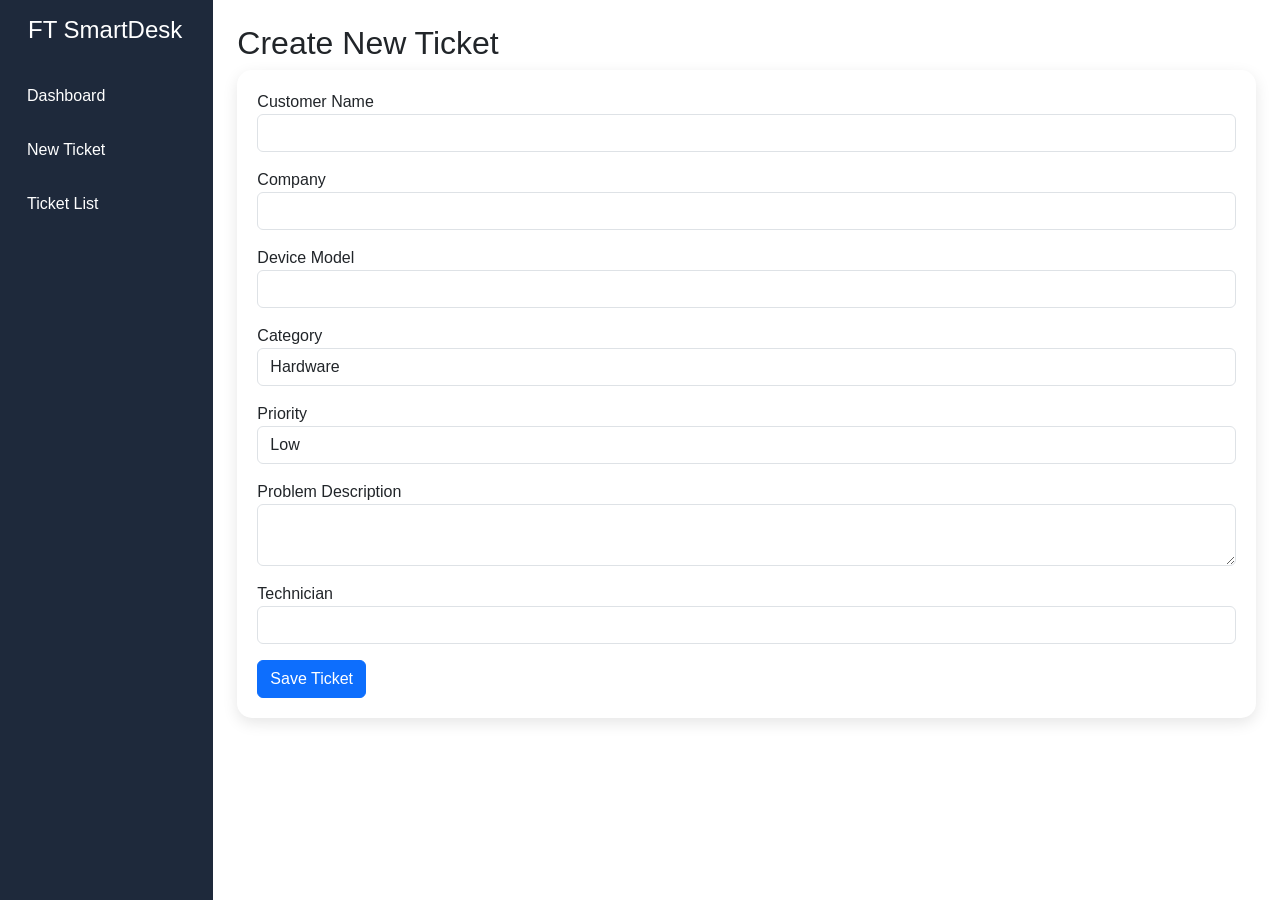
==== add-ticket.html @ e41d06eb "Create add-ticket.html" ====
<!DOCTYPE html>

<html>

<head>

<title>
New Ticket - FT SmartDesk
</title>


<link href="https://cdn.jsdelivr.net/npm/bootstrap@5.3.3/dist/css/bootstrap.min.css" rel="stylesheet">

<link rel="stylesheet" href="assets/css/style.css">

</head>


<body>


<div class="container-fluid">

<div class="row">


<div class="col-md-2 sidebar">


<h4 class="p-3">
FT SmartDesk
</h4>


<a href="dashboard.html">
Dashboard
</a>


<a href="add-ticket.html">
New Ticket
</a>


<a href="tickets.html">
Ticket List
</a>


</div>



<div class="col-md-10 p-4">


<h2>
Create New Ticket
</h2>



<div class="card-box">


<form id="ticketForm">


<label>
Customer Name
</label>

<input 
id="customer"
class="form-control mb-3"
required>



<label>
Company
</label>

<input 
id="company"
class="form-control mb-3">



<label>
Device Model
</label>

<input 
id="device"
class="form-control mb-3">



<label>
Category
</label>


<select 
id="category"
class="form-control mb-3">


<option>
Hardware
</option>

<option>
Software
</option>

<option>
Networking
</option>

<option>
Attendance Device
</option>

<option>
Phone Repair
</option>


</select>



<label>
Priority
</label>


<select 
id="priority"
class="form-control mb-3">


<option>
Low
</option>

<option>
Medium
</option>

<option>
High
</option>

<option>
Critical
</option>


</select>




<label>
Problem Description
</label>


<textarea
id="problem"
class="form-control mb-3">
</textarea>



<label>
Technician
</label>


<input 
id="technician"
class="form-control mb-3">



<button 
class="btn btn-primary">

Save Ticket

</button>


</form>


</div>


</div>


</div>

</div>



<script src="assets/js/ticket.js"></script>


</body>

</html>
---- assets/css/style.css ----
body{

font-family: Arial, sans-serif;

}


.login-bg{

background:#f2f5f9;

height:100vh;

display:flex;

align-items:center;

}


.login-card{

border-radius:15px;

box-shadow:0 5px 20px rgba(0,0,0,.15);

}


.sidebar{

height:100vh;

background:#1e293b;

color:white;

}


.sidebar a{

display:block;

padding:15px;

color:white;

text-decoration:none;

}


.sidebar a:hover{

background:#334155;

}


.card-box{

border-radius:15px;

padding:20px;

box-shadow:0 5px 15px rgba(0,0,0,.1);

}
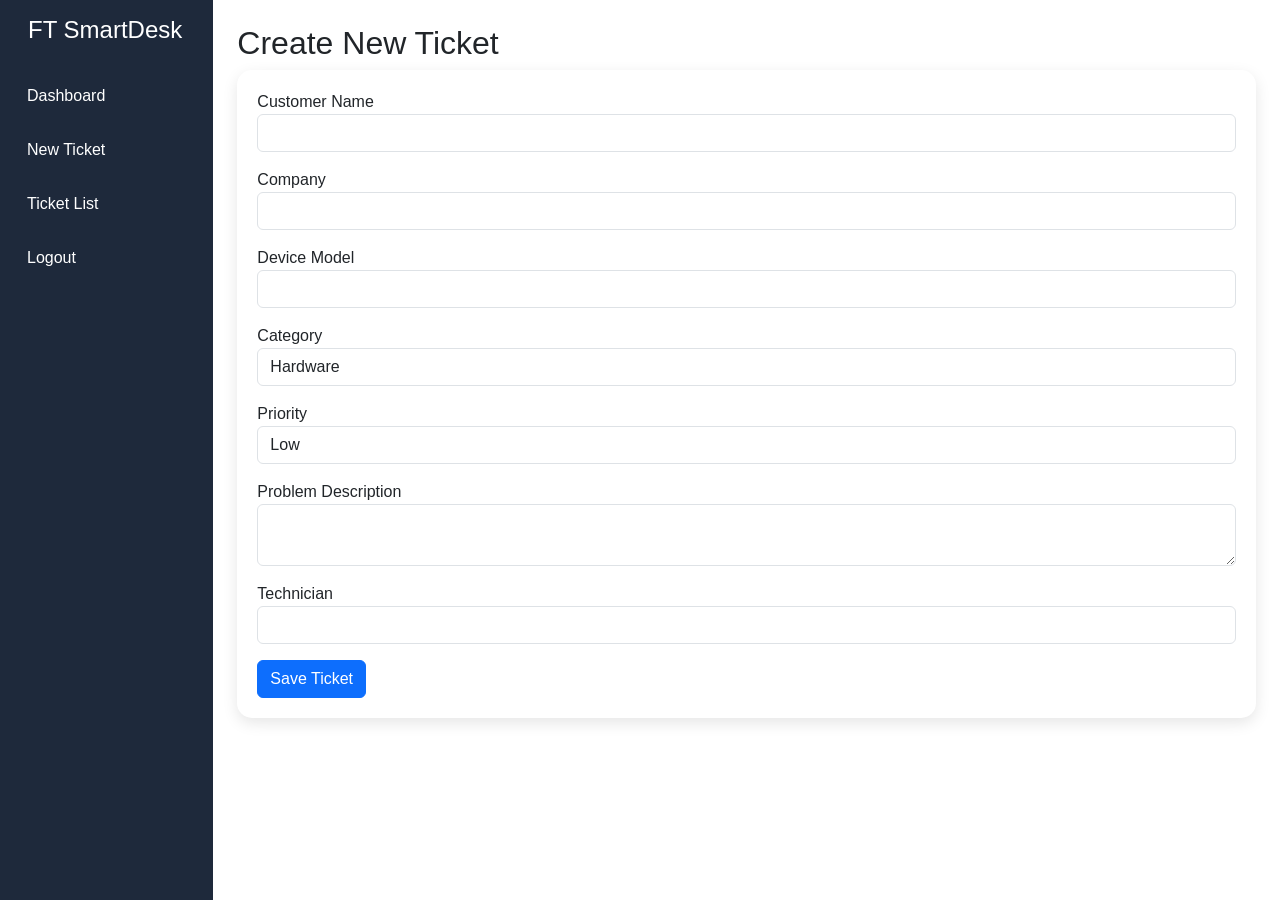
==== commit d8b0cfb2: "Update add-ticket.html" ====
--- a/add-ticket.html
+++ b/add-ticket.html
@@ -47,6 +47,11 @@
 </a>
 
 
+<a href="#" onclick="logout()">
+Logout
+</a>
+
+
 </div>
 
 
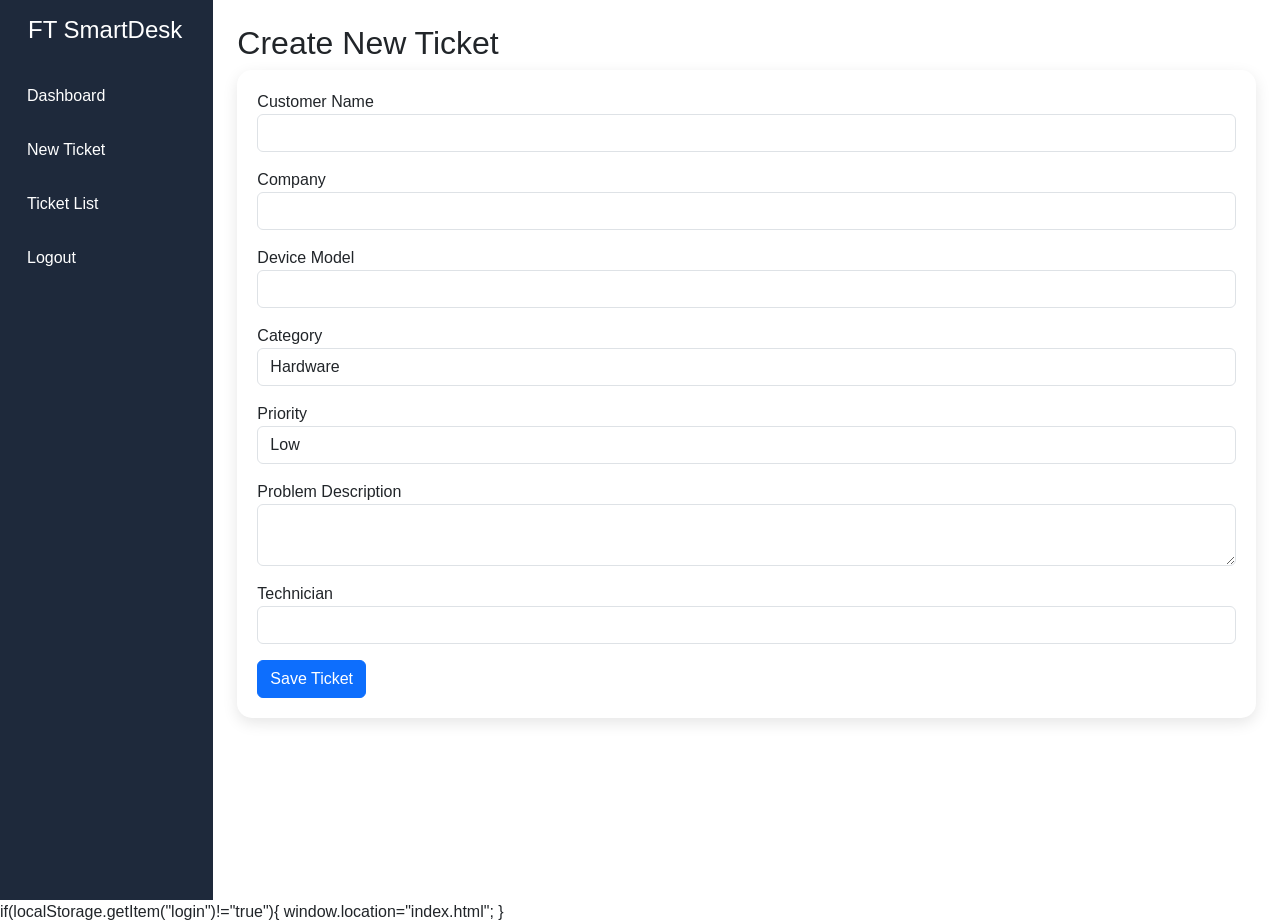
==== commit ad9a031a: "Update add-ticket.html" ====
--- a/add-ticket.html
+++ b/add-ticket.html
@@ -214,6 +214,12 @@
 </div>
 
 
+if(localStorage.getItem("login")!="true"){
+
+window.location="index.html";
+
+}
+
 
 <script src="assets/js/ticket.js"></script>
 
